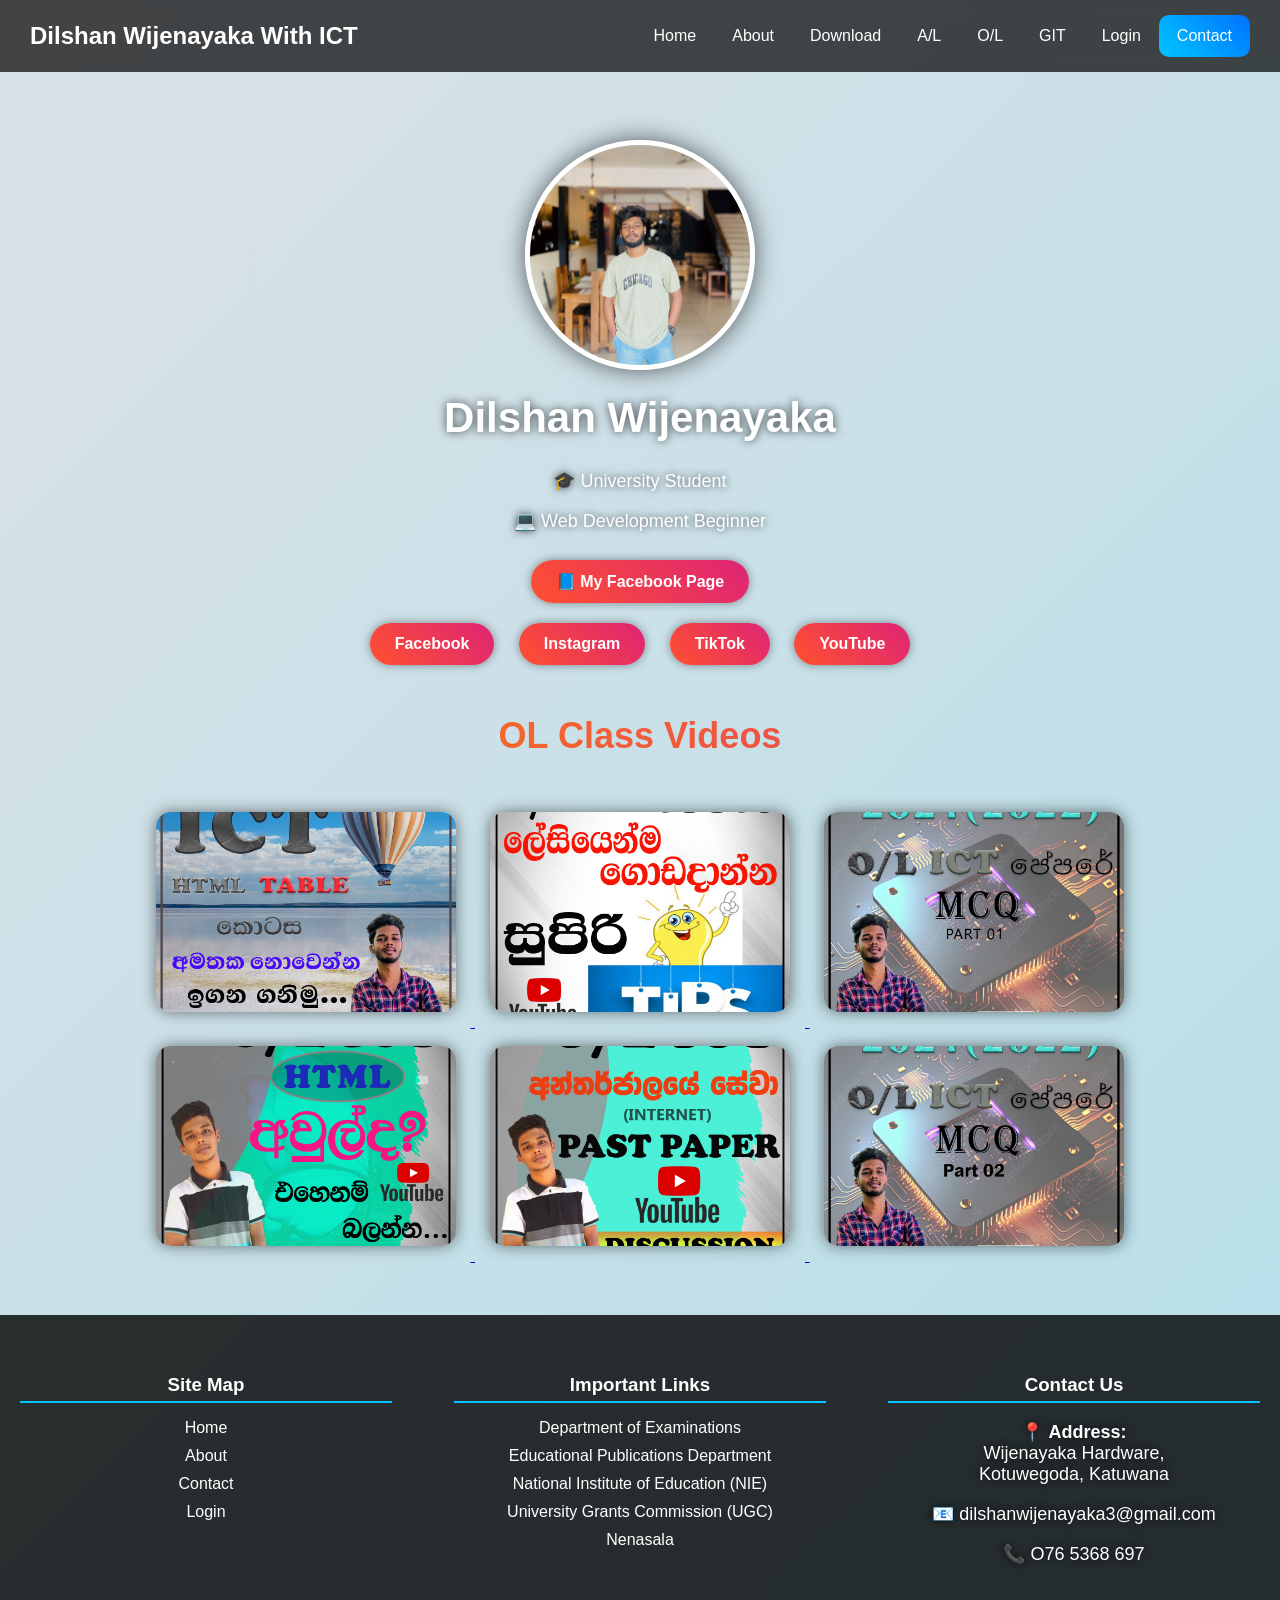
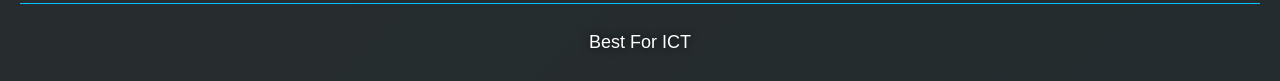
==== index.html @ f2efaeb3 "first commit" ====
<!DOCTYPE html>
<html lang="en">
<head>
<meta charset="UTF-8">
<meta name="viewport" content="width=device-width, initial-scale=1.0">
<title>My Website</title>
<link rel="stylesheet" href="index.css">

</head>

<body>

<!-- NAVBAR -->

<div class="navbar">

    <div class="logo">Dilshan Wijenayaka With ICT</div>
    <div class="nav-links">
        <a href="#">Home</a>
        <a href="about.html">About</a>
        <a href="download.html">Download</a>
        <a href="al.html">A/L</a>
        <a href="ol.html">O/L</a>
        <a href="git.html">GIT</a>
        <a href="LoginRegister.html">Login</a>
        <a href="#contact" class="contact-btn">Contact</a>
    </div>

</div>



<!-- PROFILE -->

<img src="image\1.jpg" class="circle">

<h1>Dilshan Wijenayaka</h1>

<p>🎓 University Student</p>
<p>💻 Web Development Beginner</p>

<a href="https://www.facebook.com/share/1EHCv5zaxH/" 
target="_blank" 
class="btn">
📘 My Facebook Page
</a>

<!-- SOCIAL LINKS -->

<br>

<a href="https://www.facebook.com/share/1J29SqgtcJ/" target="_blank" class="btn">Facebook</a>

<a href="https://www.instagram.com/dilshan__wijenayaka?igsh=MTdxcXpkb2RhNngxMg==" target="_blank" class="btn">Instagram</a>

<a href="https://www.tiktok.com/@dilshanwijenayaka0?_r=1&_t=ZS-95v2qYHXaNg" target="_blank" class="btn">TikTok</a>

<a href="https://youtube.com/@dilshanwijenayaka-pr5ir?si=VMnlWWLQ4mmwM_oF" target="_blank" class="btn">YouTube</a>

<!-- VIDEOS -->

<h2 class="title">OL Class Videos</h2>

<a href="https://youtu.be/hVQUlLtRQe4?si=AsiVTzAQdGSyZXP2">
<img src="image\Html-table.jpg" class="work">
</a>

<a href="https://youtu.be/ZgvE4aao6gw?si=GmkOz3aXdg-T-AWV">
<img src="image\Tips.jpg" class="work">
</a>

<a href="https://youtu.be/y-pYGJWPHEw?si=WT3QPfwd75tZSUjh">
<img src="image\2021-22-mcq-paper.jpg" class="work">
</a>

<a href="https://youtu.be/2d_D8s5yZ5w?si=pyVdMJzVpRXyKO8D">
<img src="image\Html.jpg" class="work">
</a>

<a href="https://youtu.be/55oBvVMWMWM?si=9JeYG-Ra47eECse">
<img src="image\internet.jpg" class="work">
</a>

<a href="https://youtu.be/cKi-OR5bmsU?si=q4BnnUFd0d3YGu3x">
<img src="image\2021-22-mcq-paper-2.jpg" class="work">
</a>



<!-- FOOTER -->

<footer class="footer" id="contact">

<div class="footer-container">

    <!-- SITE MAP -->

    <div class="footer-box">

        <h3>Site Map</h3>

        <ul>
            <li><a href="#">Home</a></li>
            <li><a href="about.html">About</a></li>
            <li><a href=>Contact</a></li>
            <li><a href="LoginRegister.html">Login</a></li>
        </ul>


    </div>

    <!-- IMPORTANT LINKS -->

    <div class="footer-box">

        <h3>Important Links</h3>

        <ul>

            <li>
                <a href="https://www.doenets.lk/" target="_blank">
                Department of Examinations
                </a>
            </li>

            <li>
                <a href="http://www.edupub.gov.lk/" target="_blank">
                Educational Publications Department
                </a>
            </li>

            <li>
                <a href="https://www.nie.ac.lk/" target="_blank">
                National Institute of Education (NIE)
                </a>
            </li>

            <li>
                <a href="https://www.ugc.ac.lk/" target="_blank">
                University Grants Commission (UGC)
                </a>
            </li>

            <li>
                <a href="https://nenasala.lk/" target="_blank">
                Nenasala
                </a>
            </li>

        </ul>

    </div>

    <!-- CONTACT US -->

    <div class="footer-box">

        <h3>Contact Us</h3>

        <p>
        📍 <strong>Address:</strong><br>

        <a href="https://maps.app.goo.gl/dRuaxLatytgMvxkq9" target="_blank">
        Wijenayaka Hardware,<br>
        Kotuwegoda, Katuwana
        </a>
        </p>

        <p>📧 <a href="mailto:dilshanwijenayaka@3.com">
         dilshanwijenayaka3@gmail.com
        </a></p>

        <p>📞 <a href="tel:+94765368697">
         O76 5368 697
        </a></p>

    </div>

</div>

<div class="footer-bottom">
    <p>Best For ICT</p>
</div>

</footer>

</body>
</html>
---- index.css ----
html{
    scroll-behavior:smooth;
}

body{
    margin:0;
    font-family:Arial,sans-serif;
    text-align:center;
    color:white;

    background-image:url('bg.jpg');
    background-size:cover;
    background-position:center;
    background-repeat:no-repeat;
    background-attachment:fixed;

background: linear-gradient(135deg, #dbe1e6, #b5dfea);    
}

/* NAVBAR */

.navbar{
    display:flex;
    justify-content:space-between;
    align-items:center;

    background:rgba(0,0,0,0.7);
    backdrop-filter:blur(10px);

    padding:15px 30px;

    position:fixed;
    top:0;
    width:100%;

    z-index:1000;

    box-sizing:border-box;
}

.logo{
    color:white;
    font-size:24px;
    font-weight:bold;
}

.nav-links{
    display:flex;
    flex-wrap:wrap;
    justify-content:center;
}

.nav-links a{
    color:white;
    text-decoration:none;

    padding:12px 18px;

    transition:0.3s;

    border-radius:10px;
}

.nav-links a:hover{
    background:rgba(255,255,255,0.2);
}

.contact-btn{
    background:linear-gradient(45deg,#00c6ff,#0072ff);
}

/* PROFILE IMAGE */

.circle{
    width:220px;
    height:220px;

    border-radius:50%;
    object-fit:cover;

    border:5px solid white;

    margin-top:140px;

    box-shadow:0 0 25px rgba(0,0,0,0.6);

    transition:0.4s;
}

.circle:hover{
    transform:scale(1.05);
}

/* TEXT */

h1{
    font-size:42px;
    margin-top:20px;

    text-shadow:0 0 10px rgba(0,0,0,0.7);
}

p{
    font-size:18px;

    text-shadow:0 0 8px rgba(0,0,0,0.7);
}

/* BUTTONS */

a.btn{
    display:inline-block;

    margin:10px;
    padding:12px 25px;

    background:linear-gradient(45deg,#ff512f,#dd2476);

    color:white;

    text-decoration:none;

    border-radius:30px;

    transition:0.4s;

    font-weight:bold;

    box-shadow:0 0 10px rgba(0,0,0,0.4);
}

a.btn:hover{
    transform:scale(1.1);
}

/* TITLE */

.title{
    font-size:36px;
    font-weight:bold;

    background:linear-gradient(90deg,#ff8a00,#e52e71);

    -webkit-background-clip:text;
    -webkit-text-fill-color:transparent;

    margin:40px 0;
}

/* VIDEO IMAGES */

.work{
    width:300px;
    height:200px;

    object-fit:cover;

    margin:15px;

    border-radius:15px;

    transition:0.4s;

    box-shadow:0 0 15px rgba(0,0,0,0.5);
}

.work:hover{
    transform:translateY(-10px) scale(1.05);
}

/* FOOTER */

.footer{
    background:rgba(0,0,0,0.8);

    color:white;

    padding:40px 20px 10px;

    margin-top:50px;
}

.footer-container{
    display:flex;
    justify-content:space-between;
    flex-wrap:wrap;
}

.footer-box{
    width:30%;
}

.footer-box h3{
    border-bottom:2px solid #00c3ff;

    padding-bottom:5px;

    margin-bottom:15px;
}

.footer-box ul{
    list-style:none;
    padding:0;
}

.footer-box ul li{
    margin:10px 0;
}

.footer-box a{
    color:white;
    text-decoration:none;
}

.footer-box a:hover{
    color:#00c3ff;
}

.footer-bottom{
    border-top:1px solid #00c3ff;

    margin-top:20px;
    padding-top:10px;
}

/* MOBILE RESPONSIVE */

@media screen and (max-width:768px){

    .navbar{
        flex-direction:column;
        padding:15px;
    }

    .logo{
        margin-bottom:10px;
        font-size:20px;
    }

    .nav-links{
        justify-content:center;
        flex-wrap:wrap;
    }

    .nav-links a{
        padding:10px;
        font-size:14px;
    }

    .circle{
        width:160px;
        height:160px;

        margin-top:220px;
    }

    h1{
        font-size:28px;
    }

    p{
        font-size:16px;
    }

    .title{
        font-size:26px;
    }

    .work{
        width:90%;
        height:auto;
    }

    a.btn{
        display:block;
        width:80%;
        margin:10px auto;
    }

    .footer-container{
        flex-direction:column;
        align-items:center;
    }

    .footer-box{
        width:90%;
        margin-bottom:25px;
    }

}
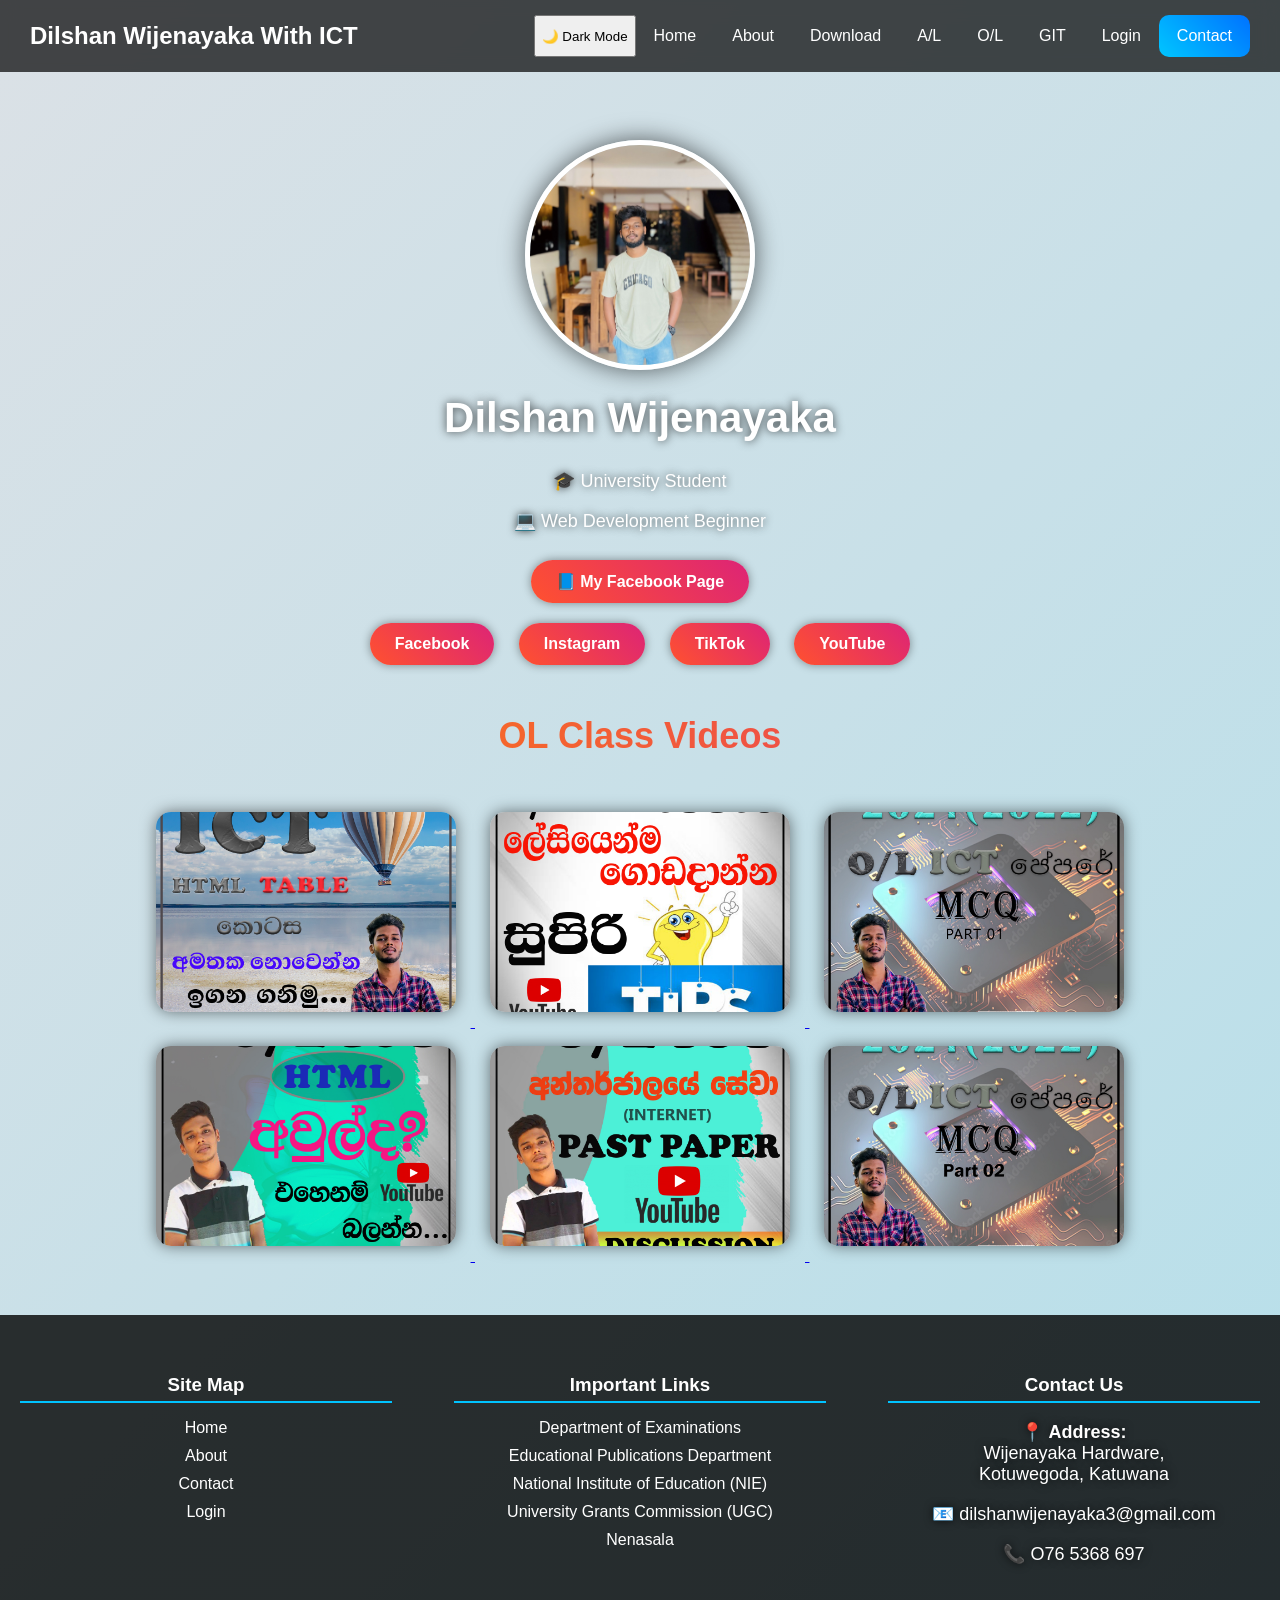
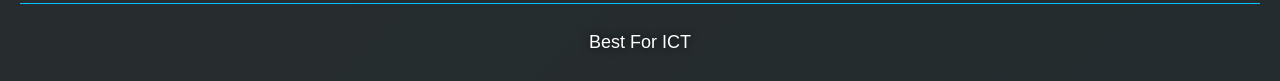
==== commit a6a08fb5: "Update index.html add Dark mode button" ====
--- a/index.html
+++ b/index.html
@@ -16,12 +16,13 @@
 
     <div class="logo">Dilshan Wijenayaka With ICT</div>
     <div class="nav-links">
+    <button id="darkModeBtn">🌙 Dark Mode</button>
         <a href="#">Home</a>
         <a href="about.html">About</a>
         <a href="download.html">Download</a>
-        <a href="al.html">A/L</a>
-        <a href="ol.html">O/L</a>
-        <a href="git.html">GIT</a>
+        <a href="AL.html">A/L</a>
+        <a href="OL.html">O/L</a>
+        <a href="GIT.html">GIT</a>
         <a href="LoginRegister.html">Login</a>
         <a href="#contact" class="contact-btn">Contact</a>
     </div>
@@ -102,7 +103,7 @@
         <ul>
             <li><a href="#">Home</a></li>
             <li><a href="about.html">About</a></li>
-            <li><a href=>Contact</a></li>
+            <li><a href="#contact">Contact</a></li>
             <li><a href="LoginRegister.html">Login</a></li>
         </ul>
 
@@ -185,4 +186,4 @@
 </footer>
 
 </body>
-</html>+</html>
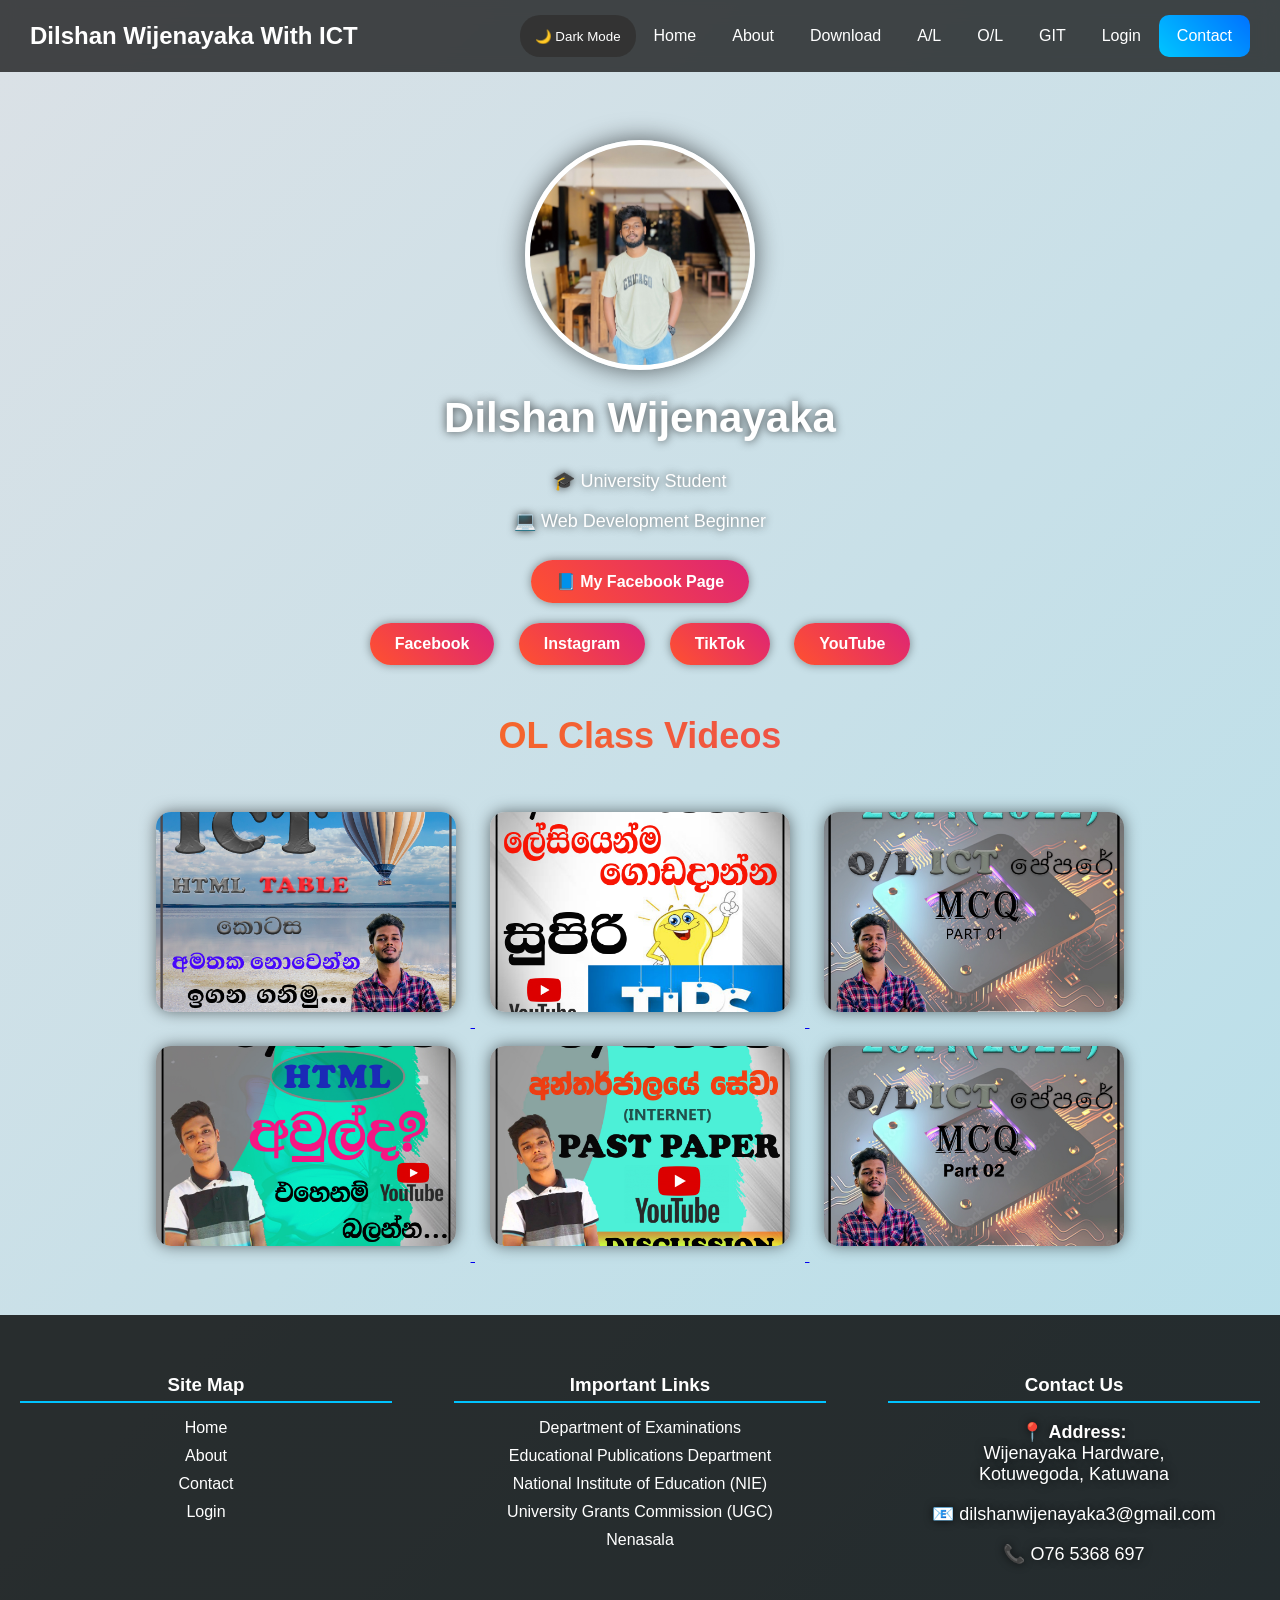
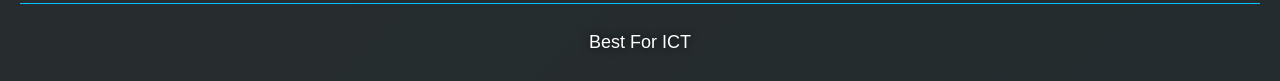
==== commit 536b28af: "Update index.html update code" ====
--- a/index.html
+++ b/index.html
@@ -16,11 +16,11 @@
 
     <div class="logo">Dilshan Wijenayaka With ICT</div>
     <div class="nav-links">
-    <button id="darkModeBtn">🌙 Dark Mode</button>
+        <button id="darkModeBtn">🌙 Dark Mode</button>
         <a href="#">Home</a>
         <a href="about.html">About</a>
         <a href="download.html">Download</a>
-        <a href="AL.html">A/L</a>
+        <a href=AL.html>A/L</a>
         <a href="OL.html">O/L</a>
         <a href="GIT.html">GIT</a>
         <a href="LoginRegister.html">Login</a>
@@ -185,5 +185,6 @@
 
 </footer>
 
+<script src="script.js"></script>
 </body>
 </html>
--- a/index.css
+++ b/index.css
@@ -1,4 +1,3 @@
-
 html{
     scroll-behavior:smooth;
 }
@@ -9,13 +8,7 @@
     text-align:center;
     color:white;
 
-    background-image:url('bg.jpg');
-    background-size:cover;
-    background-position:center;
-    background-repeat:no-repeat;
-    background-attachment:fixed;
-
-background: linear-gradient(135deg, #dbe1e6, #b5dfea);    
+    background: linear-gradient(135deg, #dbe1e6, #b5dfea);
 }
 
 /* NAVBAR */
@@ -35,7 +28,6 @@
     width:100%;
 
     z-index:1000;
-
     box-sizing:border-box;
 }
 
@@ -54,11 +46,8 @@
 .nav-links a{
     color:white;
     text-decoration:none;
-
     padding:12px 18px;
-
     transition:0.3s;
-
     border-radius:10px;
 }
 
@@ -70,21 +59,16 @@
     background:linear-gradient(45deg,#00c6ff,#0072ff);
 }
 
-/* PROFILE IMAGE */
+/* PROFILE */
 
 .circle{
     width:220px;
     height:220px;
-
     border-radius:50%;
     object-fit:cover;
-
     border:5px solid white;
-
     margin-top:140px;
-
     box-shadow:0 0 25px rgba(0,0,0,0.6);
-
     transition:0.4s;
 }
 
@@ -97,13 +81,11 @@
 h1{
     font-size:42px;
     margin-top:20px;
-
     text-shadow:0 0 10px rgba(0,0,0,0.7);
 }
 
 p{
     font-size:18px;
-
     text-shadow:0 0 8px rgba(0,0,0,0.7);
 }
 
@@ -111,22 +93,14 @@
 
 a.btn{
     display:inline-block;
-
     margin:10px;
     padding:12px 25px;
-
     background:linear-gradient(45deg,#ff512f,#dd2476);
-
-    color:white;
-
+    color:white;
     text-decoration:none;
-
     border-radius:30px;
-
     transition:0.4s;
-
     font-weight:bold;
-
     box-shadow:0 0 10px rgba(0,0,0,0.4);
 }
 
@@ -139,12 +113,9 @@
 .title{
     font-size:36px;
     font-weight:bold;
-
     background:linear-gradient(90deg,#ff8a00,#e52e71);
-
     -webkit-background-clip:text;
     -webkit-text-fill-color:transparent;
-
     margin:40px 0;
 }
 
@@ -153,15 +124,10 @@
 .work{
     width:300px;
     height:200px;
-
     object-fit:cover;
-
     margin:15px;
-
     border-radius:15px;
-
     transition:0.4s;
-
     box-shadow:0 0 15px rgba(0,0,0,0.5);
 }
 
@@ -173,11 +139,8 @@
 
 .footer{
     background:rgba(0,0,0,0.8);
-
-    color:white;
-
+    color:white;
     padding:40px 20px 10px;
-
     margin-top:50px;
 }
 
@@ -193,9 +156,7 @@
 
 .footer-box h3{
     border-bottom:2px solid #00c3ff;
-
     padding-bottom:5px;
-
     margin-bottom:15px;
 }
 
@@ -219,9 +180,44 @@
 
 .footer-bottom{
     border-top:1px solid #00c3ff;
-
     margin-top:20px;
     padding-top:10px;
+}
+
+/* DARK MODE */
+
+.dark-mode{
+    background:#222 !important;
+    color:white;
+}
+
+.dark-mode .navbar{
+    background:#111;
+}
+
+.dark-mode .footer{
+    background:#111;
+}
+
+/* DARK MODE BUTTON */
+
+#darkModeBtn{
+    background:#333;
+    color:white;
+    border:none;
+    border-radius:20px;
+    padding:8px 15px;
+    margin-left:10px;
+    cursor:pointer;
+    transition:0.3s;
+}
+
+#darkModeBtn:hover{
+    background:#555;
+}
+.dark-mode{
+    background:#222;
+    color:white;
 }
 
 /* MOBILE RESPONSIVE */
@@ -238,11 +234,6 @@
         font-size:20px;
     }
 
-    .nav-links{
-        justify-content:center;
-        flex-wrap:wrap;
-    }
-
     .nav-links a{
         padding:10px;
         font-size:14px;
@@ -251,7 +242,6 @@
     .circle{
         width:160px;
         height:160px;
-
         margin-top:220px;
     }
 
@@ -287,7 +277,4 @@
         width:90%;
         margin-bottom:25px;
     }
-
-}
-
-
+}
